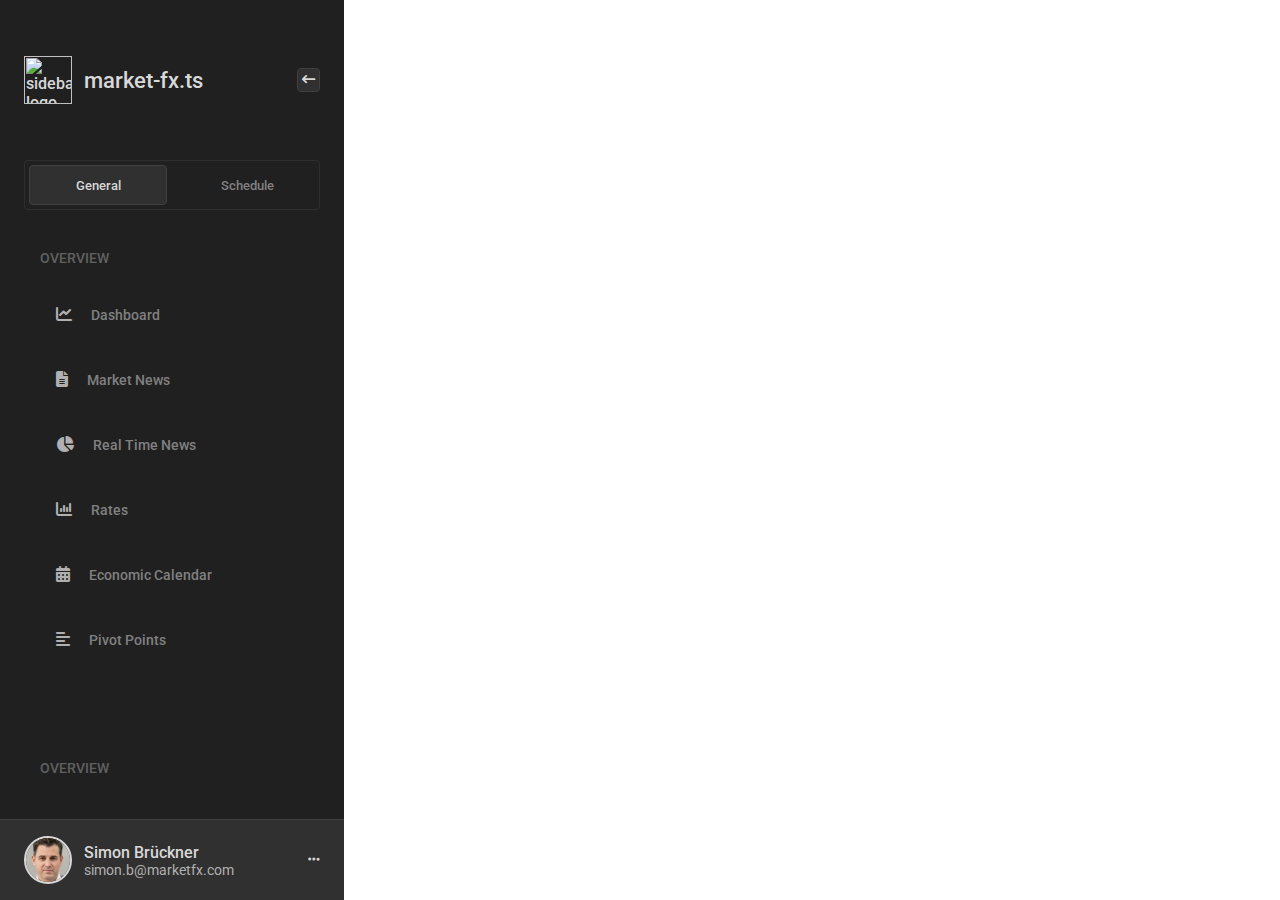
==== Sidebar/index.html @ 2793d497 "Sidebar1 örneği yapıldı." ====
<html lang="en">
<head>
    <meta charset="UTF-8">
    <meta name="viewport" content="width=device-width, initial-scale=1">
    <title>Sidebar 1</title>

    <!--Including CSS File-->
    <link href="styles.css" rel="stylesheet">

    <!--Font Awesome 6.1.1-->
    <link rel="stylesheet" href="https://cdnjs.cloudflare.com/ajax/libs/font-awesome/6.1.1/css/all.min.css">

    <!--Google Fonts - Roboto-->
    <link href="https://fonts.googleapis.com/css2?family=Roboto:ital,wght@0,100;0,300;0,400;0,500;0,700;0,900;1,100;1,300;1,400;1,500;1,700;1,900&display=swap" rel="stylesheet">
</head>
<body>
<div class="sidebar" onmouseover="onSidebarHover()" onmouseleave="onSidebarMouseLeave()">
    <header>
        <div class="picture">
            <img src="https://upload.wikimedia.org/wikipedia/commons/thumb/c/cf/Angular_full_color_logo.svg/1024px-Angular_full_color_logo.svg.png" alt="sidebar-logo">
        </div>
        <div class="title">
            market-fx.ts
        </div>
        <button id="scale-down-button" class="action-button" onclick="makeMobileView()">
            <i class="fa-solid fa-arrow-left-long"></i>
        </button>
        <button id="expand-button" class="action-button" onclick="expandSidebar()">
            <i class="fa-solid fa-anchor"></i>
        </button>
    </header>
    <main>
        <div class="tab-button-wrapper">
            <button class="tab-button selected" onclick="openTab('general-tab')">
                General
            </button>
            <button class="tab-button" onclick="openTab('schedule-tab')">
                Schedule
            </button>
        </div>
        <div class="tab-wrapper">
            <div id="general-tab" class="tab open">
                <div class="group">
                    <div class="title">
                        Overview
                    </div>
                    <div class="dropdown-button">
                        <a class="menu-item dropdown-header" href="#">
                            <i class="fa-solid fa-chart-line"></i>
                            <span class="text">
                                Dashboard
                            </span>
                        </a>
                        <div class="dropdown-item-wrapper">
                            <a class="menu-item dropdown-item" href="#">
                                <span class="text">
                                    CPU Usage
                                </span>
                            </a>
                            <a class="menu-item dropdown-item" href="#">
                                <span class="text">
                                    User Statistics
                                </span>
                            </a>
                            <a class="menu-item dropdown-item" href="#">
                                <span class="text">
                                    Virtual Machines
                                </span>
                            </a>
                        </div>
                    </div>
                    <div class="dropdown-button">
                        <a class="menu-item dropdown-header" href="#">
                            <i class="fa-solid fa-file-lines"></i>
                            <span class="text">
                                Market News
                            </span>
                        </a>
                        <div class="dropdown-item-wrapper">
                            <a class="menu-item dropdown-item" href="#">
                                <span class="text">
                                    CPU Usage
                                </span>
                            </a>
                            <a class="menu-item dropdown-item" href="#">
                                <span class="text">
                                    Forecasts
                                </span>
                            </a>
                            <a class="menu-item dropdown-item" href="#">
                                <span class="text">
                                    Market Outlook
                                </span>
                            </a>
                        </div>
                    </div>
                    <a class="menu-item" href="#">
                        <i class="fa-solid fa-chart-pie"></i>
                        <span class="text">
                            Real Time News
                        </span>
                    </a>
                    <a class="menu-item" href="#">
                        <i class="fa-solid fa-chart-column"></i>
                        <span class="text">
                            Rates
                        </span>
                    </a>
                    <a class="menu-item" href="#">
                        <i class="fa-solid fa-calendar-days"></i>
                        <span class="text">
                            Economic Calendar
                        </span>
                    </a>
                    <a class="menu-item" href="#">
                        <i class="fa-solid fa-align-left"></i>
                        <span class="text">
                            Pivot Points
                        </span>
                    </a>
                </div>
                <div class="group">
                    <div class="title">
                        Overview
                    </div>
                    <div class="dropdown-button">
                        <a class="menu-item dropdown-header" href="#">
                            <i class="fa-solid fa-chart-line"></i>
                            <span class="text">
                                Dashboard
                            </span>
                        </a>
                        <div class="dropdown-item-wrapper">
                            <a class="menu-item dropdown-item" href="#">
                                <span class="text">
                                    CPU Usage
                                </span>
                            </a>
                            <a class="menu-item dropdown-item" href="#">
                                <span class="text">
                                    User Statistics
                                </span>
                            </a>
                            <a class="menu-item dropdown-item" href="#">
                                <span class="text">
                                    Virtual Machines
                                </span>
                            </a>
                        </div>
                    </div>
                    <div class="dropdown-button">
                        <a class="menu-item dropdown-header" href="#">
                            <i class="fa-solid fa-file-lines"></i>
                            <span class="text">
                                Market News
                            </span>
                        </a>
                        <div class="dropdown-item-wrapper">
                            <a class="menu-item dropdown-item" href="#">
                                <span class="text">
                                    CPU Usage
                                </span>
                            </a>
                            <a class="menu-item dropdown-item" href="#">
                                <span class="text">
                                    Forecasts
                                </span>
                            </a>
                            <a class="menu-item dropdown-item" href="#">
                                <span class="text">
                                    Market Outlook
                                </span>
                            </a>
                        </div>
                    </div>
                    <a class="menu-item" href="#">
                        <i class="fa-solid fa-chart-pie"></i>
                        <span class="text">
                            Real Time News
                        </span>
                    </a>
                    <a class="menu-item" href="#">
                        <i class="fa-solid fa-chart-column"></i>
                        <span class="text">
                            Rates
                        </span>
                    </a>
                    <a class="menu-item" href="#">
                        <i class="fa-solid fa-calendar-days"></i>
                        <span class="text">
                            Economic Calendar
                        </span>
                    </a>
                    <a class="menu-item" href="#">
                        <i class="fa-solid fa-align-left"></i>
                        <span class="text">
                            Pivot Points
                        </span>
                    </a>
                </div>
                <div class="group">
                    <div class="title">
                        Account
                    </div>
                    <a class="menu-item" href="#">
                        <i class="fa-solid fa-bell"></i>
                        <span class="text">
                            Notifications
                        </span>
                    </a>
                    <a class="menu-item" href="#">
                        <i class="fa-solid fa-gear"></i>
                        <span class="text">
                            Settings
                        </span>
                    </a>
                </div>
            </div>
            <div id="schedule-tab" class="tab">
                <div class="group">
                    <div class="title">
                        Overview
                    </div>
                    <div class="dropdown-button">
                        <a class="menu-item dropdown-header" href="#">
                            <i class="fa-solid fa-chart-line"></i>
                            <span class="text">
                                Dashboard
                            </span>
                        </a>
                        <div class="dropdown-item-wrapper">
                            <a class="menu-item dropdown-item" href="#">
                                <span class="text">
                                    CPU Usage
                                </span>
                            </a>
                            <a class="menu-item dropdown-item" href="#">
                                <span class="text">
                                    User Statistics
                                </span>
                            </a>
                            <a class="menu-item dropdown-item" href="#">
                                <span class="text">
                                    Virtual Machines
                                </span>
                            </a>
                        </div>
                    </div>
                    <div class="dropdown-button">
                        <a class="menu-item dropdown-header" href="#">
                            <i class="fa-solid fa-file-lines"></i>
                            <span class="text">
                                Market News
                            </span>
                        </a>
                        <div class="dropdown-item-wrapper">
                            <a class="menu-item dropdown-item" href="#">
                                <span class="text">
                                    CPU Usage
                                </span>
                            </a>
                            <a class="menu-item dropdown-item" href="#">
                                <span class="text">
                                    Forecasts
                                </span>
                            </a>
                            <a class="menu-item dropdown-item" href="#">
                                <span class="text">
                                    Market Outlook
                                </span>
                            </a>
                        </div>
                    </div>
                    <a class="menu-item" href="#">
                        <i class="fa-solid fa-chart-pie"></i>
                        <span class="text">
                            Real Time News
                        </span>
                    </a>
                    <a class="menu-item" href="#">
                        <i class="fa-solid fa-chart-column"></i>
                        <span class="text">
                            Rates
                        </span>
                    </a>
                    <a class="menu-item" href="#">
                        <i class="fa-solid fa-calendar-days"></i>
                        <span class="text">
                            Economic Calendar
                        </span>
                    </a>
                    <a class="menu-item" href="#">
                        <i class="fa-solid fa-align-left"></i>
                        <span class="text">
                            Pivot Points
                        </span>
                    </a>
                </div>
                <div class="group">
                    <div class="title">
                        Overview
                    </div>
                    <div class="dropdown-button">
                        <a class="menu-item dropdown-header" href="#">
                            <i class="fa-solid fa-chart-line"></i>
                            <span class="text">
                                Dashboard
                            </span>
                        </a>
                        <div class="dropdown-item-wrapper">
                            <a class="menu-item dropdown-item" href="#">
                                <span class="text">
                                    CPU Usage
                                </span>
                            </a>
                            <a class="menu-item dropdown-item" href="#">
                                <span class="text">
                                    User Statistics
                                </span>
                            </a>
                            <a class="menu-item dropdown-item" href="#">
                                <span class="text">
                                    Virtual Machines
                                </span>
                            </a>
                        </div>
                    </div>
                    <div class="dropdown-button">
                        <a class="menu-item dropdown-header" href="#">
                            <i class="fa-solid fa-file-lines"></i>
                            <span class="text">
                                Market News
                            </span>
                        </a>
                        <div class="dropdown-item-wrapper">
                            <a class="menu-item dropdown-item" href="#">
                                <span class="text">
                                    CPU Usage
                                </span>
                            </a>
                            <a class="menu-item dropdown-item" href="#">
                                <span class="text">
                                    Forecasts
                                </span>
                            </a>
                            <a class="menu-item dropdown-item" href="#">
                                <span class="text">
                                    Market Outlook
                                </span>
                            </a>
                        </div>
                    </div>
                    <a class="menu-item" href="#">
                        <i class="fa-solid fa-chart-pie"></i>
                        <span class="text">
                            Real Time News
                        </span>
                    </a>
                    <a class="menu-item" href="#">
                        <i class="fa-solid fa-chart-column"></i>
                        <span class="text">
                            Rates
                        </span>
                    </a>
                    <a class="menu-item" href="#">
                        <i class="fa-solid fa-calendar-days"></i>
                        <span class="text">
                            Economic Calendar
                        </span>
                    </a>
                    <a class="menu-item" href="#">
                        <i class="fa-solid fa-align-left"></i>
                        <span class="text">
                            Pivot Points
                        </span>
                    </a>
                </div>
                <div class="group">
                    <div class="title">
                        Account
                    </div>
                    <a class="menu-item" href="#">
                        <i class="fa-solid fa-bell"></i>
                        <span class="text">
                            Notifications
                        </span>
                    </a>
                    <a class="menu-item" href="#">
                        <i class="fa-solid fa-gear"></i>
                        <span class="text">
                            Settings
                        </span>
                    </a>
                </div>
            </div>
        </div>
    </main>
    <footer>
        <div class="picture">
            <img src="img.png" alt="profile">
        </div>
        <div class="title-wrapper">
            <div class="full-name">
                Simon Brückner
            </div>
            <div class="email">
                simon.b@marketfx.com
            </div>
        </div>
        <button class="more-action-button">
            <i class="fa-solid fa-ellipsis"></i>
        </button>
    </footer>
</div>

<script src="script.js"></script>

</body>
</html>
---- Sidebar/styles.css ----
:root {
    --color1: #202020;
    --color2: #303030;
    --color3: #404040;
    --color4: #606060;
    --color5: #808080;
    --color6: #909090;
    --color7: #b0b0b0;
    --color8: #b4b4b4;
    --color9: #d8d8d8;
    --transparent1: rgba(128, 128, 128, 0.15);
}


* {
    margin: 0;
    padding: 0;
    box-sizing: border-box;
    font-family: 'Roboto', sans-serif;
    font-weight: 500;
    transition: all .2s ease-in-out;
}

/*Scrollbar Stilleri*/

::-webkit-scrollbar {
    width: 4px;
}

::-webkit-scrollbar-track {
    background-color: #202020;
}

::-webkit-scrollbar-thumb {
    background: #787878;
}

/*Genel Stiller*/

.picture img {
    width: 100%;
}

main {
    display: flex;
    flex-direction: column;
    overflow: hidden;
    padding: 24px;
    margin: -24px;
}

/*Buton Stilleri*/

button {
    color: inherit;
    cursor: pointer;
    border-radius: 4px;
    border: none;
    background-color: transparent;
}

button.action-button,
button.tab-button.selected {
    background-color: var(--color2);
    border: 1px solid var(--color3);
}

button.action-button {
    color: var(--color9);
    padding: 4px;
}

button.tab-button {
    color: var(--color5);
    min-height: 40px;
}

button.tab-button.selected {
    color: var(--color9);
}

/*Header ve Footer Ortak Stilleri*/

header,
footer {
    display: flex;
    align-items: center;
    column-gap: 12px;
}

header .picture,
footer .picture {
    width: 48px;
    height: 48px;
}

/*Header Stiller*/

header {
    margin-top: 32px;
    margin-bottom: 56px;
    color: var(--color9);
}

header .title {
    font-size: 22px;
}

header button {
    margin-left: auto;
}

/*Footer Stiller*/

footer {
    margin: auto -24px -24px -24px;
    padding: 16px 24px;
    color: var(--color9);
    background-color: var(--color2);
    border-top: 1px solid var(--color3);
}

footer .picture img {
    border-radius: 50%;
    border: 2px solid var(--color9);
}

footer .email {
    font-size: 14px;
    font-weight: 400;
    color: var(--color7);
}

footer button {
    margin-left: auto;
}

/*Sidebar Stilleri*/

.sidebar {
    display: flex;
    flex-direction: column;
    position: fixed;
    padding: 24px;
    width: 344px;
    height: 100vh;
    background-color: var(--color1);
}

.sidebar:not(.expanded) #expand-button {
    display: none
}

.sidebar.expanded header #scale-down-button {
    display: none;
}

/*Tab Stilleri*/

.tab {
    display: none;
}

.tab.open {
    display: block;
}

.tab > *:not(:last-child) {
    margin-bottom: 96px;
}

.tab-button-wrapper {
    display: flex;
    column-gap: 12px;
    margin-bottom: 40px;
    padding: 4px;
    border: 1px solid var(--transparent1);
    border-radius: 4px;
}

.tab-button-wrapper > * {
    flex: 1;
}

.tab-wrapper {
    overflow: auto;
    padding: 0 16px;
    margin-bottom: 40px;
    margin-right: -24px;
}

/*Grup Stilleri*/
.group {
    font-size: 14px;
}

.group .title {
    color: var(--color4);
    margin-bottom: 24px !important;
    text-transform: uppercase;
}

.group > *:not(:last-child) {
    margin-bottom: 16px;
}

/*Menu Item Stilleri*/

.menu-item {
    padding: 16px;
    display: block;
    color: var(--color5);
    text-decoration: none;
    border-radius: 4px;
}

.menu-item.selected {
    color: var(--color9);
}

.menu-item.dropdown-item.selected {
    background-color: var(--transparent1);
}

.menu-item:not(.selected):hover {
    background-color: var(--transparent1);
    color: var(--color7);
}

.menu-item i {
    font-size: 16px;
    margin-right: 16px;
    color: var(--color7);
}

/*Dropdown Stiller*/

.dropdown-button.selected .menu-item.dropdown-header,
.dropdown-button.selected .menu-item.dropdown-header i,
.menu-item:not(.dropdown-item).selected i
{
    color: var(--color9);
}

.sidebar.mobile-view .dropdown-button.selected .menu-item.dropdown-header,
.sidebar.mobile-view .menu-item.selected
{
    background-color: var(--transparent1);
}

/*Düzelt*/
.dropdown-button.selected .menu-item.dropdown-header:hover {
    background-color: transparent;
}

.sidebar:not(.mobile-view) .dropdown-button.selected .dropdown-item-wrapper {
    display: block;
}

.dropdown-item-wrapper {
    display: none;
    border-left: 1px solid var(--color3);
    margin-left: 20px;
    padding-left: 36px;
    padding-top: 12px;
}

.dropdown-item-wrapper > *:not(:last-child) {
    margin-bottom: 8px;
}

/*Mobil Görünüm*/

.sidebar.mobile-view {
    padding: 16px;
    width: 92px;
}

.sidebar.mobile-view header {
    justify-content: center;
}

.sidebar.mobile-view main {
    padding: 16px;
    margin: -16px;
}

.sidebar.mobile-view .tab-wrapper {
    padding: 0 16px 0 0;
    margin-right: -16px;
}

.sidebar.mobile-view .menu-item {
    text-align: center;
}

.sidebar.mobile-view .menu-item i {
    margin: 0;
    font-size: 18px;
}

.sidebar.mobile-view footer {
    margin: auto -16px -16px -16px;
}

.sidebar.mobile-view header .title,
.sidebar.mobile-view header .action-button,
.sidebar.mobile-view .tab-button-wrapper,
.sidebar.mobile-view .group .title,
.sidebar.mobile-view .menu-item .text,
.sidebar.mobile-view footer .title-wrapper,
.sidebar.mobile-view footer .more-action-button
{
    display: none;
}
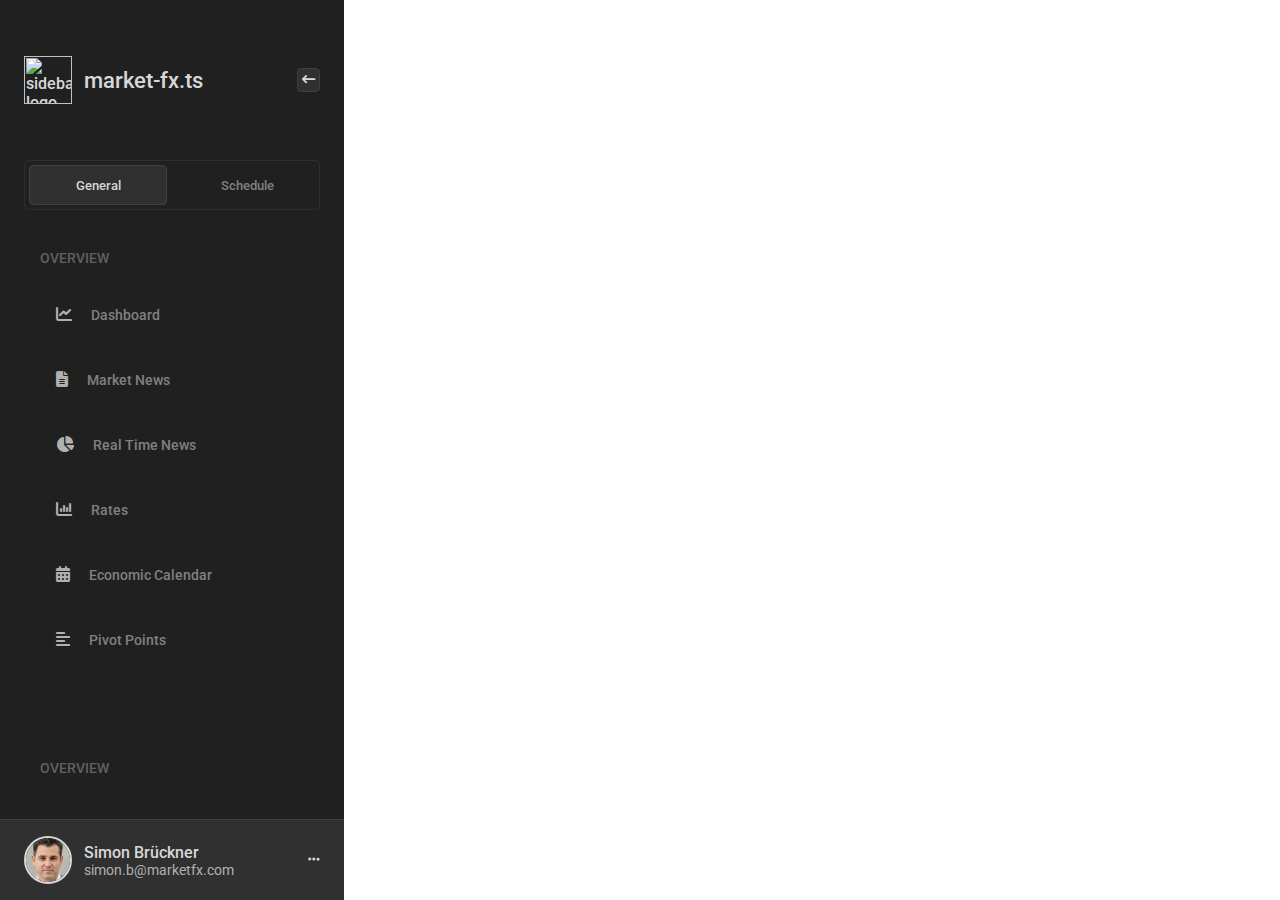
==== commit 9a4eb3c5: "Sidebar1 örneği güncellendi." ====
--- a/Sidebar/index.html
+++ b/Sidebar/index.html
@@ -12,6 +12,8 @@
 
     <!--Google Fonts - Roboto-->
     <link href="https://fonts.googleapis.com/css2?family=Roboto:ital,wght@0,100;0,300;0,400;0,500;0,700;0,900;1,100;1,300;1,400;1,500;1,700;1,900&display=swap" rel="stylesheet">
+
+    <script src="script.js" defer></script>
 </head>
 <body>
 <div class="sidebar" onmouseover="onSidebarHover()" onmouseleave="onSidebarMouseLeave()">
@@ -413,7 +415,5 @@
     </footer>
 </div>
 
-<script src="script.js"></script>
-
 </body>
 </html>
